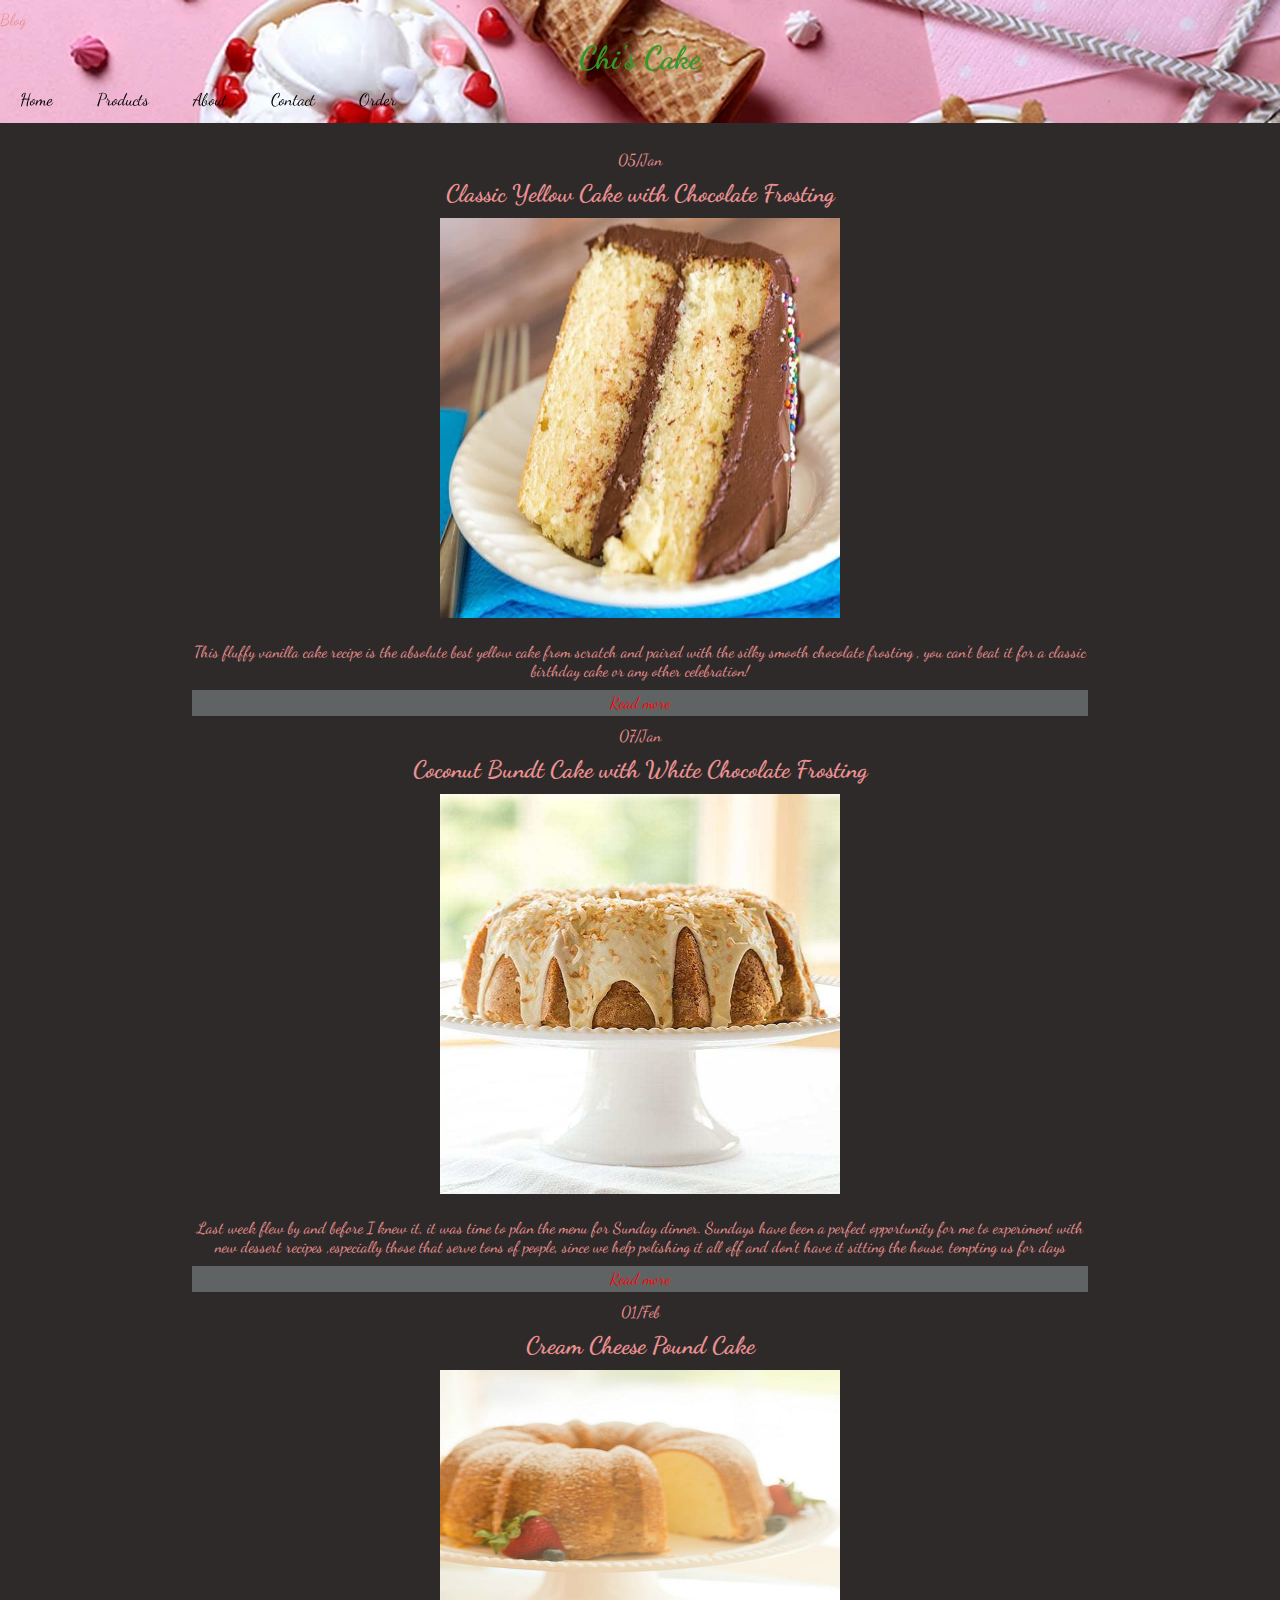
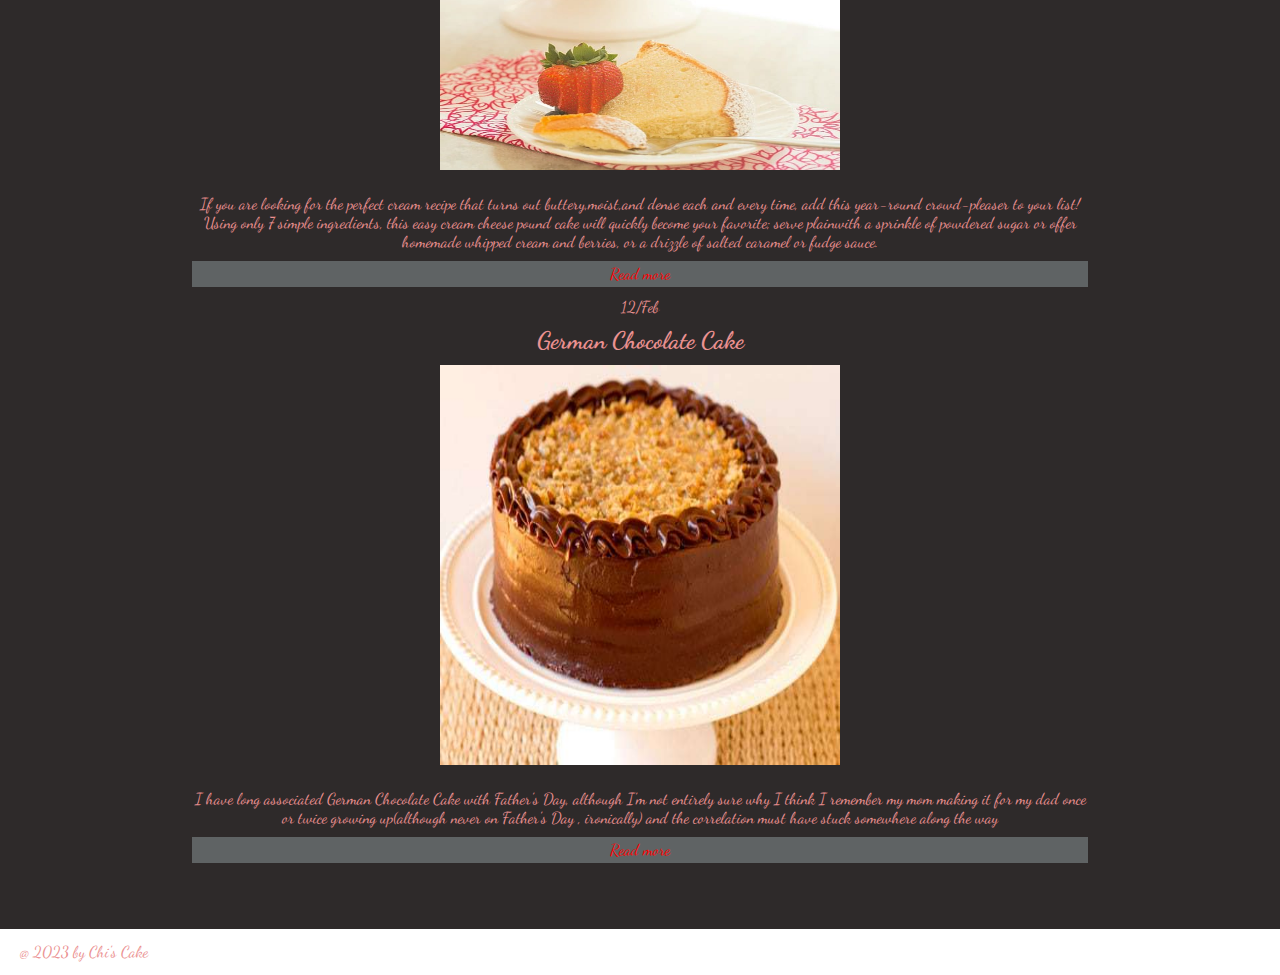
==== index.html @ 035806be "Add files via upload" ====
<!DOCTYPE html>
<html lang="en">

<head>
    <meta charset="UTF-8">
    <meta http-equiv="X-UA-Compatible" content="IE=edge">
    <meta name="viewport" content="width=device-width, initial-scale=1.0">
    <title>Chi's Cake Blog</title>
    <link rel="stylesheet" href="./css/style.css">
    <link rel="preconnect" href="https://fonts.googleapis.com">
    <link rel="preconnect" href="https://fonts.gstatic.com" crossorigin>
    <link href="https://fonts.googleapis.com/css2?family=Dancing+Script&display=swap" rel="stylesheet">
</head>

<body>
    <!-- Phần đầu-->
    <header>
        <p>Blog</p>
        <h1>Chi's Cake</h1>
        <nav>
            <ul id="nav">
                <li><a href="./index.html">Home</a></li>
                <li>

                    <a>Products</a>
                    <ol>
                        <li><a href="./details-1.html">Classic Yellow Cake</a></li>
                        <li><a href="./details-2.html">Coconut Bundt Cake</a></li>
                        <li><a href="./details-3.html">Cream Cheese Pound Cake</a></li>
                        <li><a href="./details-4.html">German Chocolate Cake</a></li>
                    </ol>
                </li>
                <li><a href="./about.html">About</a></li>
                <li><a href="./contact.html">Contact</a></li>
                <li><a href="./order.html">Order</a></li>
            </ul>
        </nav>
    </header>
    <!-- Phần thân -->
    <main>
        <!--Classic Yellow Cake-->
        <div>
            <p>05/Jan</p>
            <h2 id="yellow_cake">Classic Yellow Cake with Chocolate Frosting</h2>
            <img src="./images/yellow-cake-chocolate-frosting.jpg" alt="Classic Yellow Cake">
            <p>This fluffy vanilla cake recipe is the absolute best yellow cake from scratch and paired with the silky smooth chocolate frosting , you can't beat it for a classic birthday cake or any other celebration!
            </p>
            <a href="./details-1.html">Read more</a>
        </div>
        <!-- Coconut Bundt Cake -->
        <div>
            <p>07/Jan</p>
            <h2 id="bundt_cake">Coconut Bundt Cake with White Chocolate Frosting</h2>
            <img src="./images/coconut-bundt-cake.jpg" alt="Cake Chocolate Frosting">
            <p>
                Last week flew by and before I knew it, it was time to plan the menu for Sunday dinner. Sundays have been a perfect opportunity for me to experiment with new dessert recipes ,especially those that serve tons of people, since we help polishing it all off
                and don't have it sitting the house, tempting us for days

            </p>
            <a href="./details-2.html">Read more</a>
        </div>
        <!-- Cream Cheese Pound Cake -->
        <div>
            <p>01/Feb</p>
            <h2 id="cream_cheese_pound_cake">Cream Cheese Pound Cake</h2>
            <img src="./images/cream-cheese-pound-cake.jpg" alt="Cream Cheese Pound Cake">
            <p>
                If you are looking for the perfect cream recipe that turns out buttery,moist,and dense each and every time, add this year-round crowd-pleaser to your list! Using only 7 simple ingredients, this easy cream cheese pound cake will quickly become your favorite;
                serve plainwith a sprinkle of powdered sugar or offer homemade whipped cream and berries, or a drizzle of salted caramel or fudge sauce.
            </p>
            <a href="./details-3.html">Read more</a>
        </div>
        <!-- German Chocolate Cake -->
        <div>
            <p>12/Feb</p>
            <h2 id="german_chocolate_cake">German Chocolate Cake</h2>
            <img src="./images/german-chocolate-cake.jpg" alt="Cream Cheese Pound Cake">
            <p>
                I have long associated German Chocolate Cake with Father's Day, although I'm not entirely sure why I think I remember my mom making it for my dad once or twice growing up(although never on Father's Day , ironically) and the correlation must have stuck
                somewhere along the way
            </p>
            <a href="./details-4.html">Read more</a>
        </div>
    </main>
    <footer>
        <p>@ 2023 by Chi's Cake</p>
    </footer>
</body>

</html>
---- css/style.css ----
* {
    padding: 0;
    margin: 0;
    box-sizing: border-box;
}

html {
    font-family: 'Dancing Script', cursive;
    font-size: 16px;
    color: #eb9191;
    background-color: rgb(46, 42, 42);
}

body {
    position: relative;
}

header {
    background: url(../images/banner.png) top center / cover no-repeat;
    height: 123px;
    position: fixed;
    width: 100%;
    top: 0;
}

h1 {
    font-size: 2em;
    /* background-color: rgba(233, 213, 127, 0.8); */
    text-align: center;
    color: #309b27;
}

h2 {
    font-size: 1.5em;
}

h3 {
    font-size: 1.17em;
}

h4 {
    font-size: 1em;
}

h5 {
    font-size: 0.83em;
}

h6 {
    font-size: .67em;
}


/* nav {
    position: absolute;
} */

nav li {
    list-style-type: none;
}

nav ul>li {
    display: inline-block;
    position: relative;
}

nav ul>li a {
    text-decoration: none;
    color: #000000;
    line-height: 46px;
    padding: 0 20px;
    font-size: 17px;
}

nav ul>li:hover,
ol li:hover {
    background-color: #f3eded;
}

nav ul>li:hover>a {
    color: rgb(138, 82, 8);
}

nav ol {
    display: none;
    position: absolute;
    background-color: #e0bdbd;
}

ol li {
    width: 200px;
    display: block;
}

ol li:hover a {
    color: #000000;
}

nav ul>li:hover ol {
    display: block;
}


/* main */

img {
    width: 400px;
    height: 400px;
    margin: 10px 0;
}

main {
    margin: 150px auto 66px;
    width: 70%;
    text-align: center;
}

p {
    margin: 10px 0;
}

main a:link {
    display: block;
    line-height: 26px;
    color: red;
    text-decoration: none;
    background-color: rgb(95, 99, 100);
}

main a:visited {
    display: block;
    line-height: 26px;
    text-decoration: none;
    background-color: rgb(95, 99, 100);
    color: rgb(10, 10, 10);
}

main a:hover {
    display: block;
    line-height: 26px;
    text-decoration: none;
    background-color: rgb(95, 99, 100);
    color: #08973f;
}

main a:active {
    display: block;
    line-height: 26px;
    text-decoration: none;
    background-color: rgb(95, 99, 100);
    color: rgb(19, 184, 206);
}


/* footer */

footer {
    background-color: #ffffff;
    line-height: 26px;
    position: absolute;
    width: 100%;
}

footer p {
    margin-left: 20px;
}
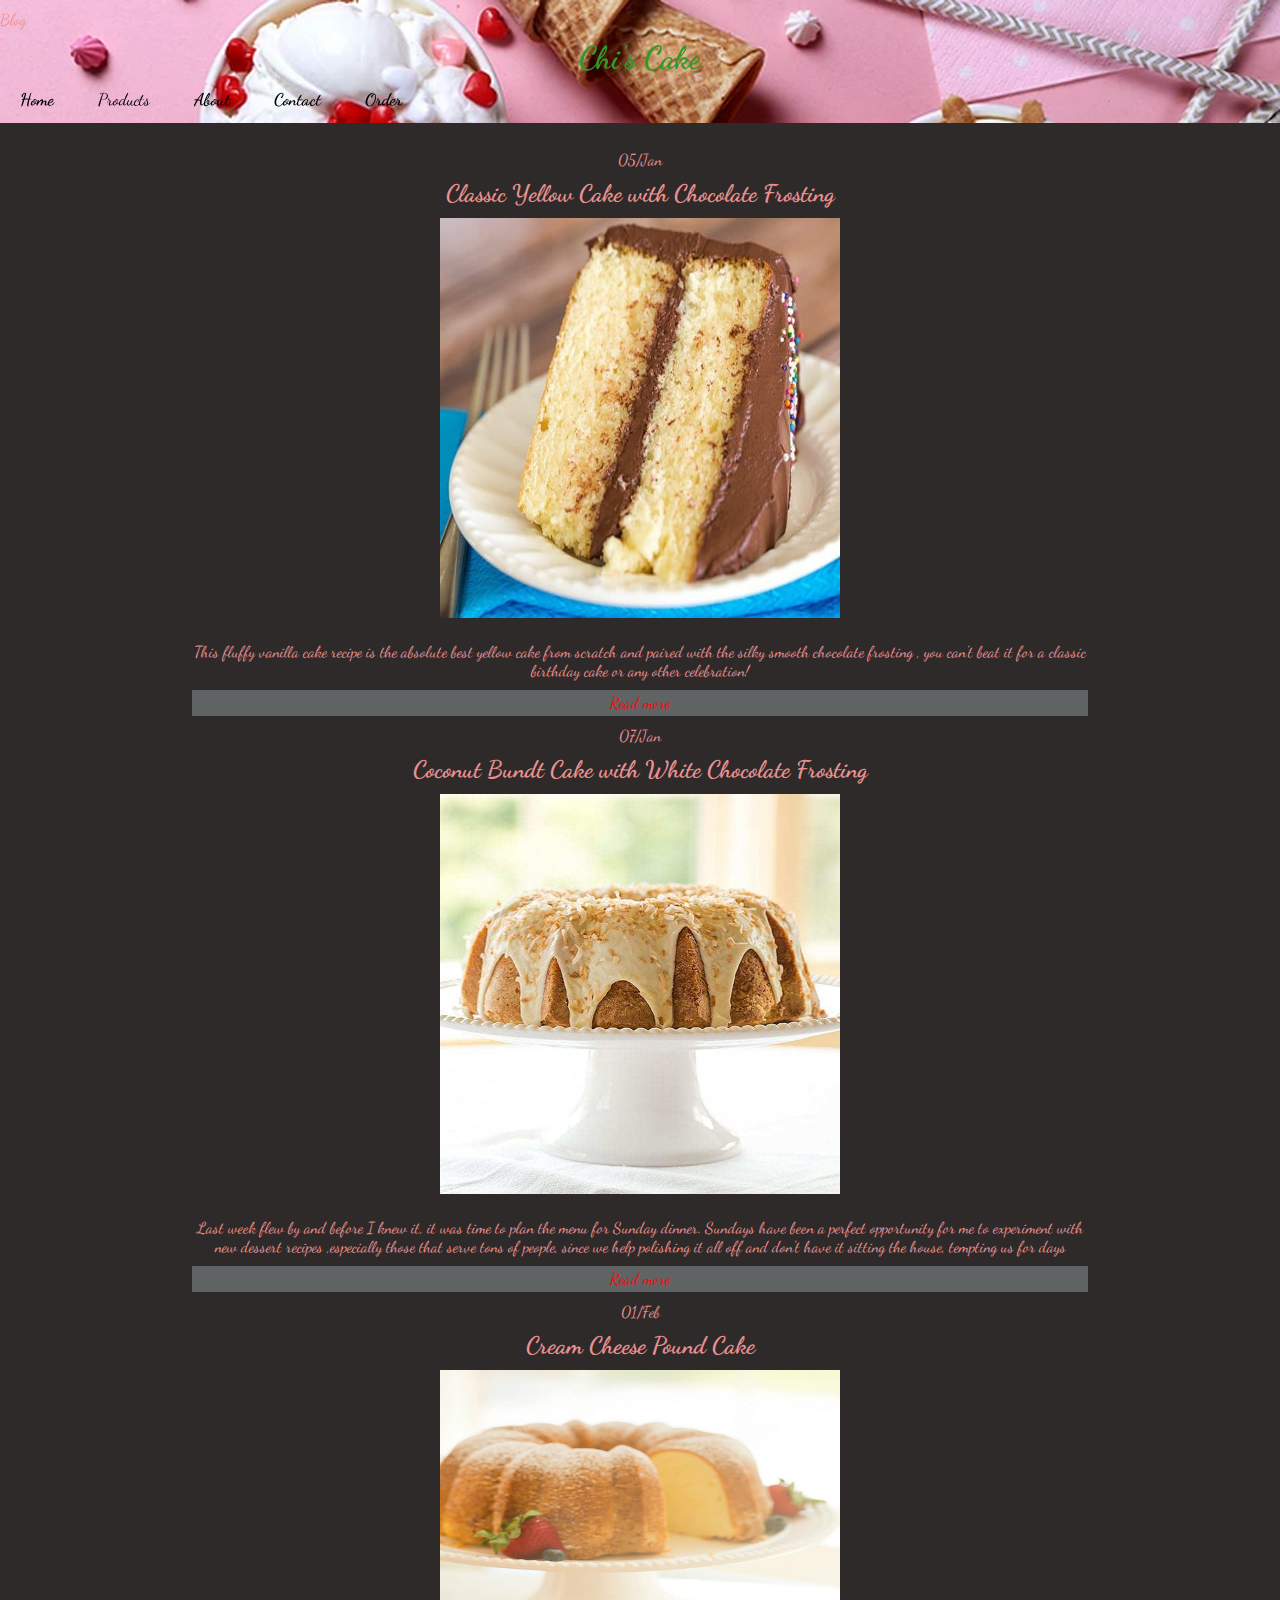
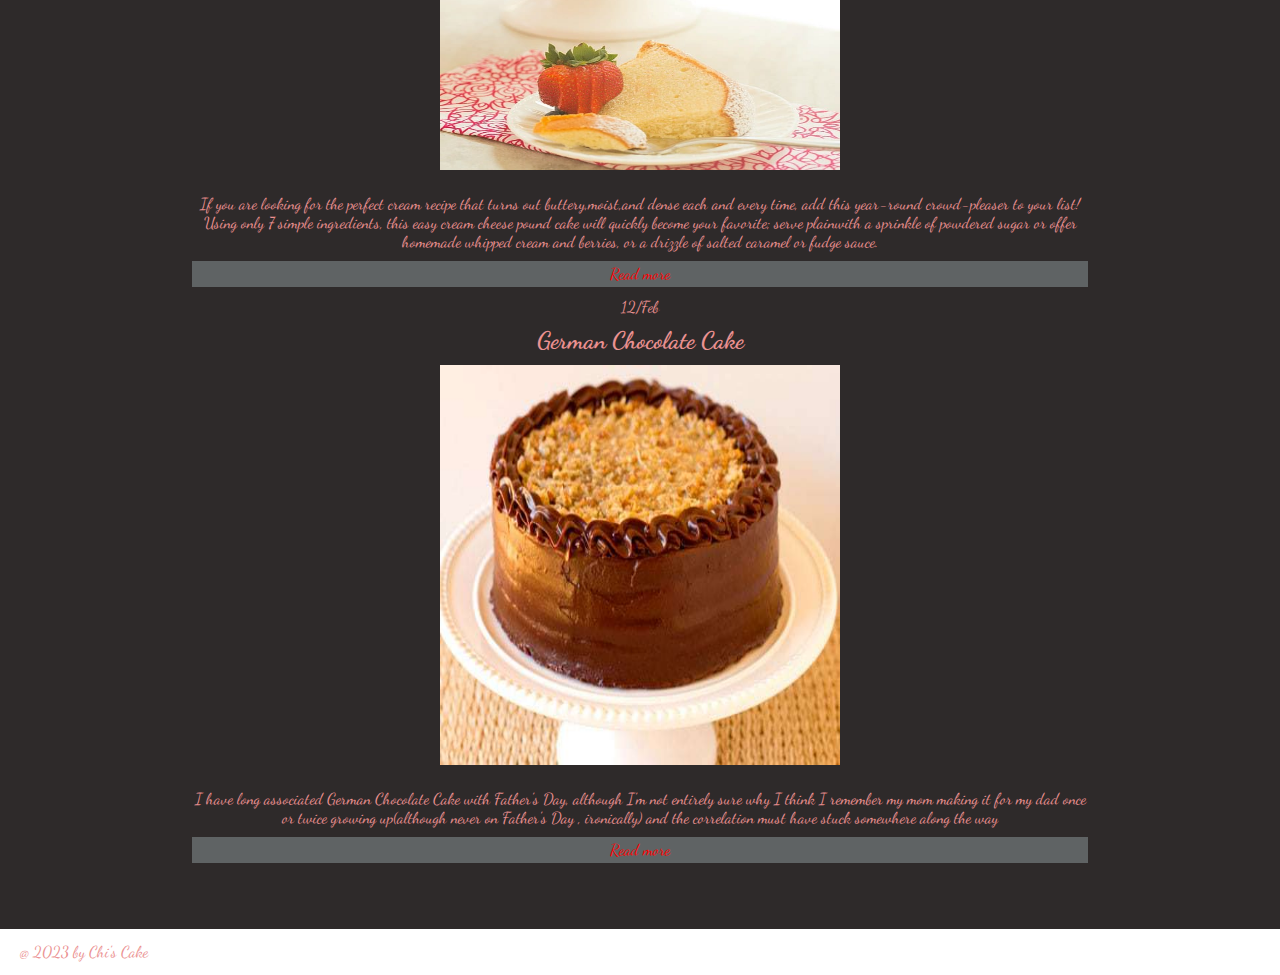
==== commit 0e393f1e: "Update index.html" ====
--- a/index.html
+++ b/index.html
@@ -19,7 +19,7 @@
         <h1>Chi's Cake</h1>
         <nav>
             <ul id="nav">
-                <li><a href="./index.html">Home</a></li>
+                <li><a href="./index.html"><b>Home</b></a></li>
                 <li>
 
                     <a>Products</a>
@@ -30,9 +30,9 @@
                         <li><a href="./details-4.html">German Chocolate Cake</a></li>
                     </ol>
                 </li>
-                <li><a href="./about.html">About</a></li>
-                <li><a href="./contact.html">Contact</a></li>
-                <li><a href="./order.html">Order</a></li>
+                <li><a href="./about.html"><b>About</b></a></li>
+                <li><a href="./contact.html"><b>Contact</b></a></li>
+                <li><a href="./order.html"><b>Order</b></a></li>
             </ul>
         </nav>
     </header>
@@ -87,4 +87,4 @@
     </footer>
 </body>
 
-</html>+</html>
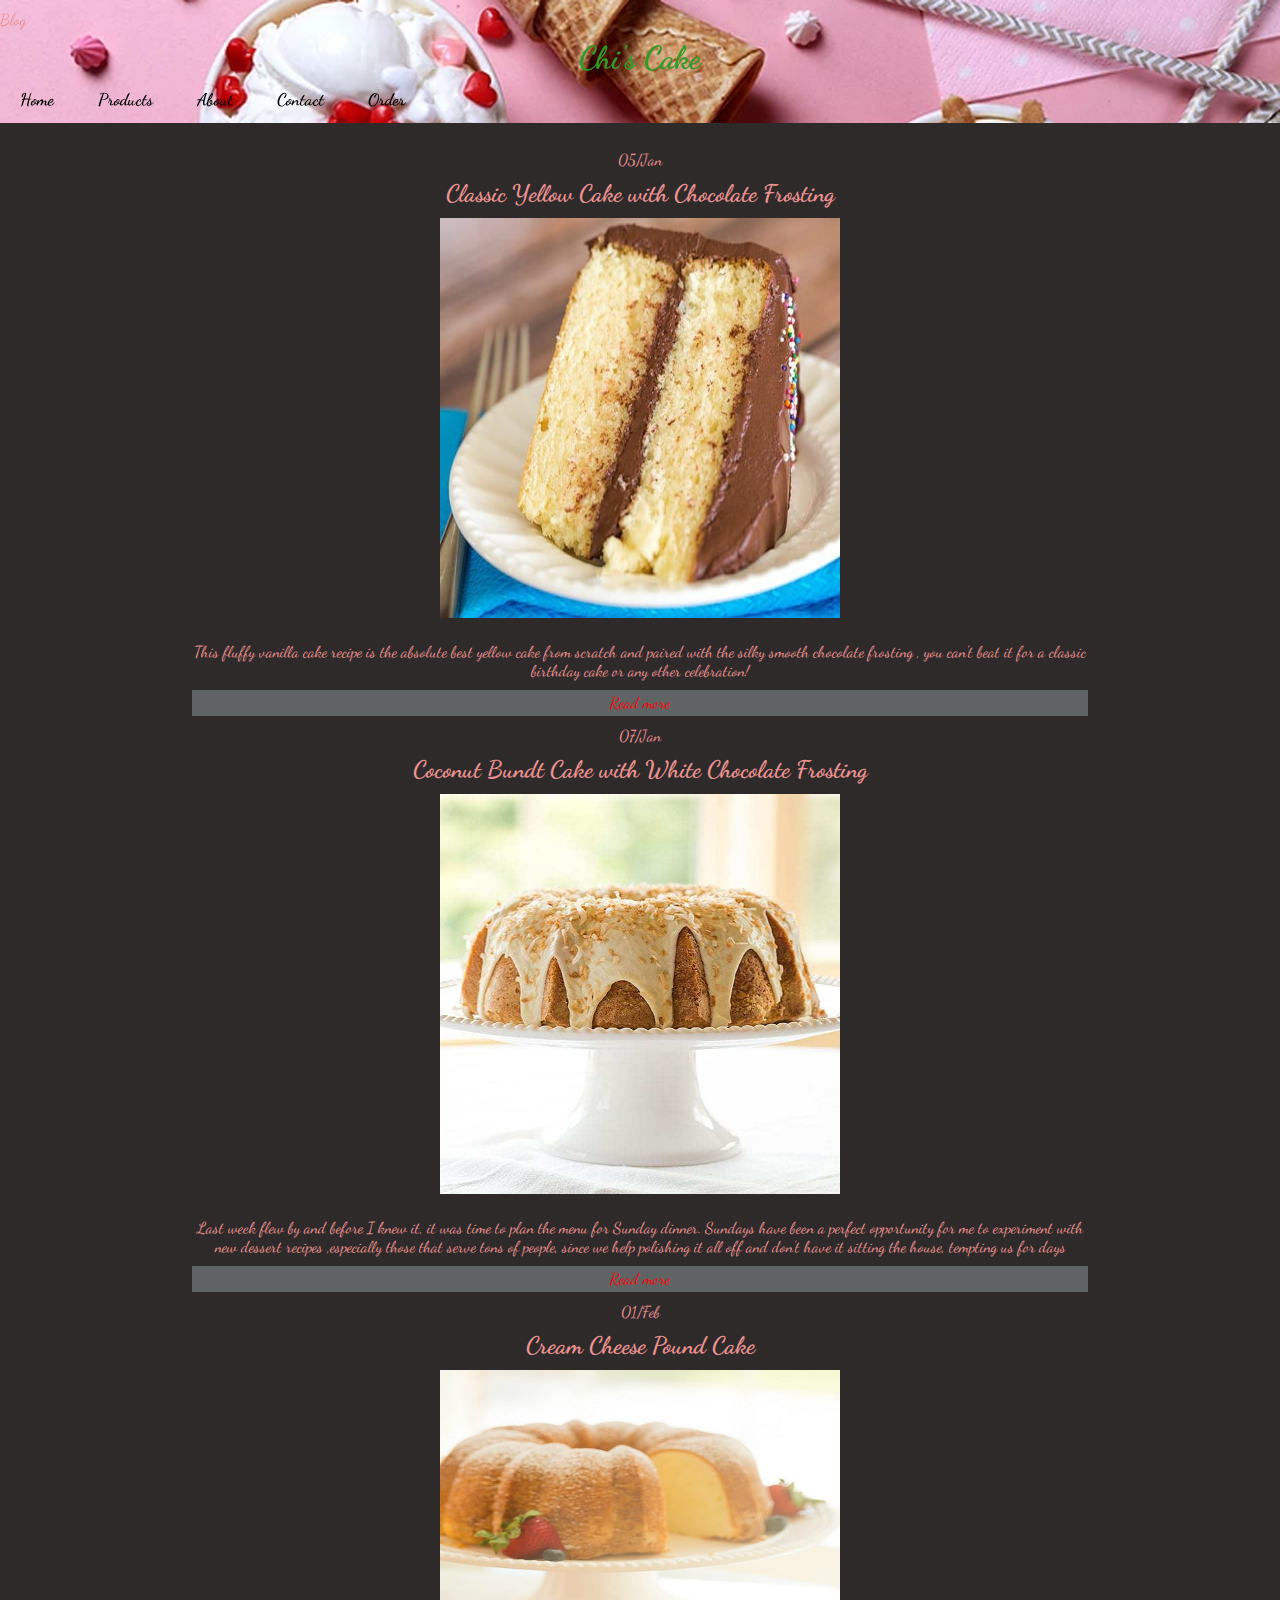
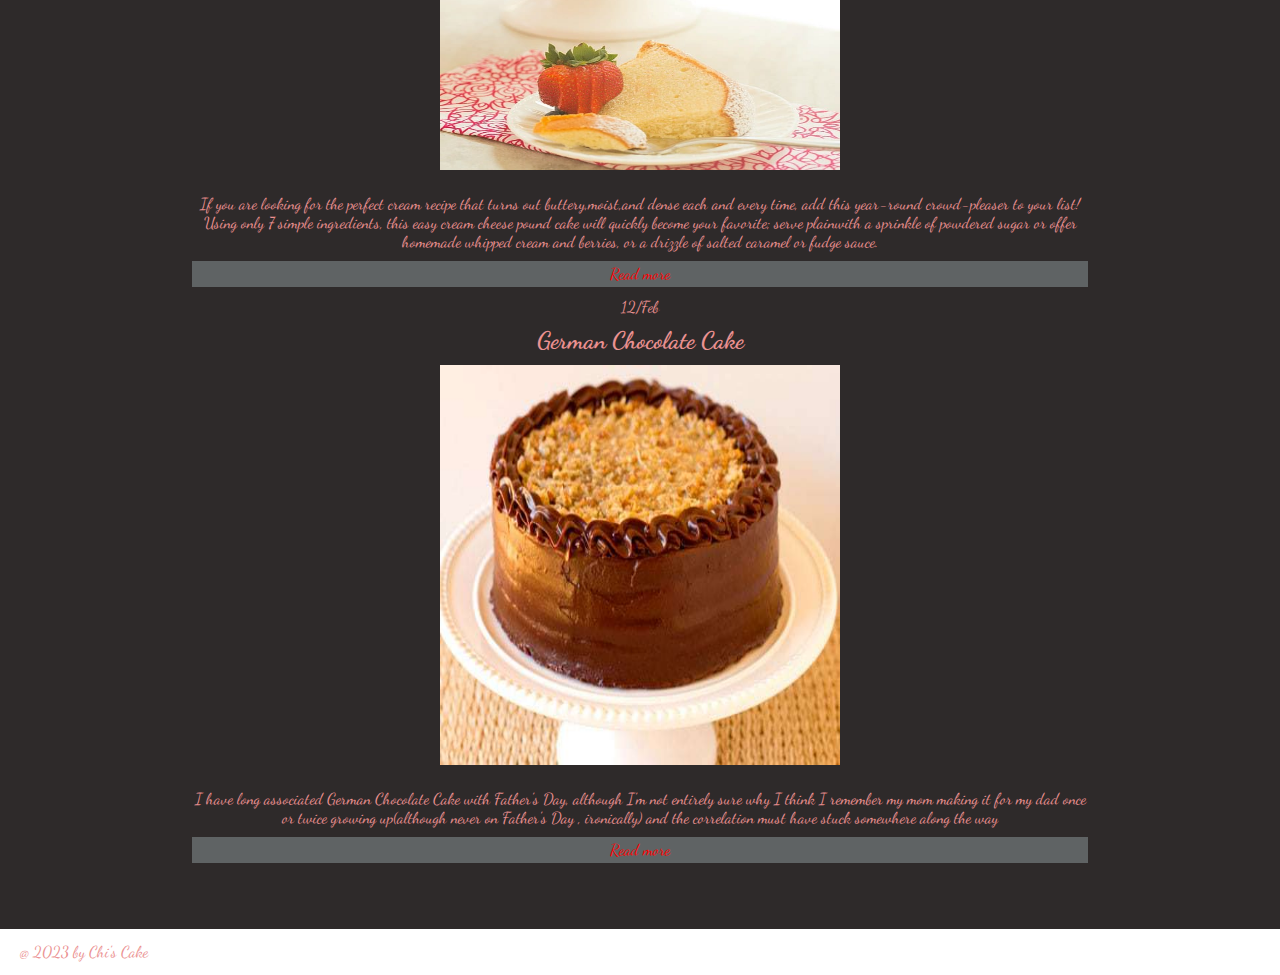
==== commit ae73df0f: "Update index.html" ====
--- a/index.html
+++ b/index.html
@@ -22,7 +22,7 @@
                 <li><a href="./index.html"><b>Home</b></a></li>
                 <li>
 
-                    <a>Products</a>
+                    <a><b>Products</b></a>
                     <ol>
                         <li><a href="./details-1.html">Classic Yellow Cake</a></li>
                         <li><a href="./details-2.html">Coconut Bundt Cake</a></li>
